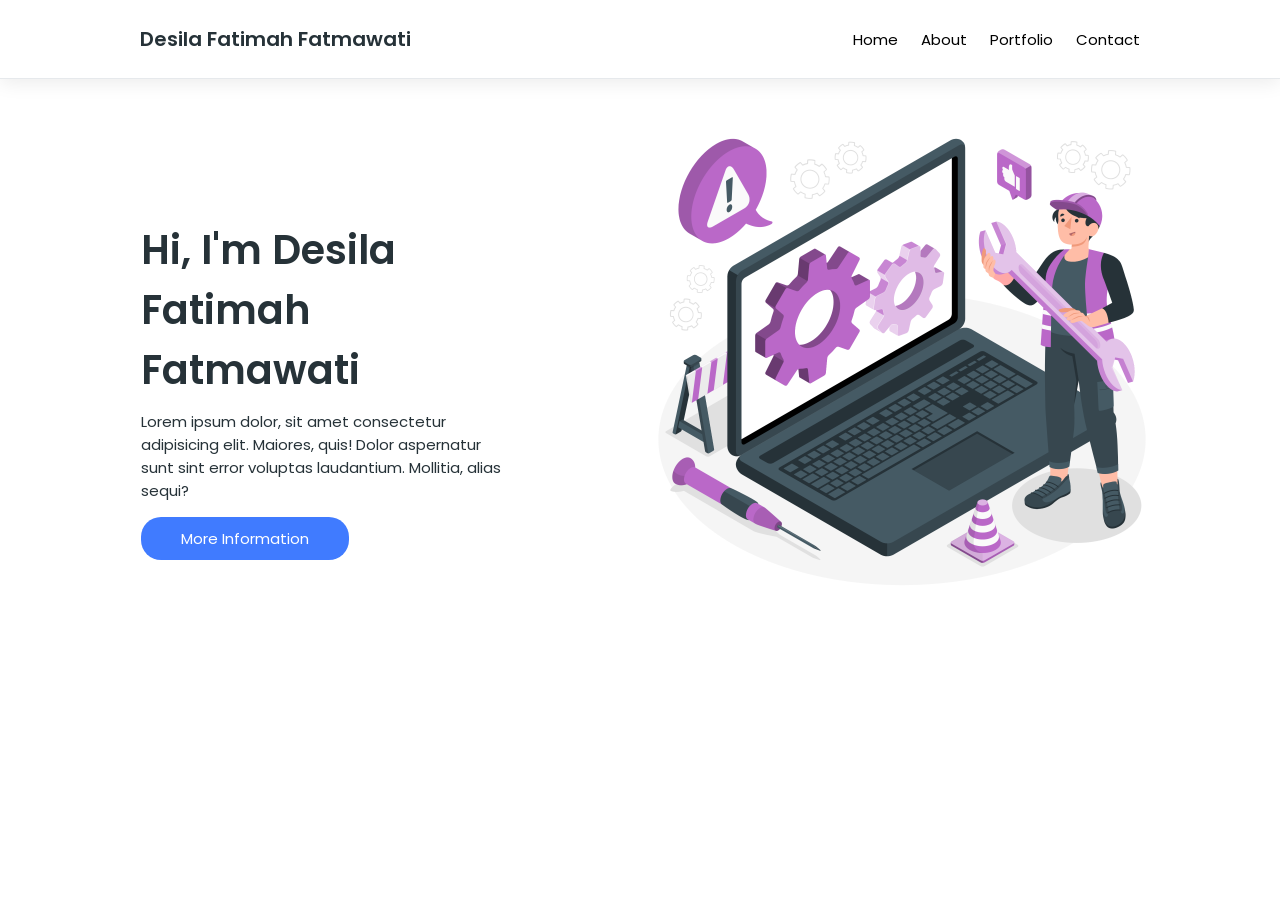
==== index.html @ ee5e15d6 "Rename coba.html to index.html" ====
<!DOCTYPE html>
<html lang="en">
  <head>
    <meta charset="UTF-8" />
    <meta name="viewport" content="width=device-width, initial-scale=1.0" />
    <title>Website Saya</title>
    <link rel="stylesheet" href="css.css" />
    <link
      href="https://fonts.googleapis.com/css2?family=Poppins:wght@400;600&display=swap"
      rel="stylesheet"
    />
  </head>
  <body>
    <nav>
      <p class="nav-brand">Desila Fatimah Fatmawati</p>
      <section class="nav-section">
        <ul>
          <li><a href="coba.html">Home</a></li>
          <li><a href="aboutme.html">About</a></li>
          <li><a href="portofolio.html">Portfolio</a></li>
          <li><a href="contact.html">Contact</a></li>
        </ul>
      </section>
    </nav>
    <header>
      <section class="bagian-satu">
        <h1 class="text-hello">Hi, I'm Desila Fatimah Fatmawati</h1>
        <p>
          Lorem ipsum dolor, sit amet consectetur adipisicing elit. Maiores,
          quis! Dolor aspernatur sunt sint error voluptas laudantium. Mollitia,
          alias sequi?
        </p>
        <button class="btn-info">More Information</button>
      </section>
      <section class="bagian-dua">
        <img src="gambarweb.png.png" alt="Hero" height="500" width="500"/>
      </section>
    </header>
  </body>
</html>
---- css.css ----
/* @font-face {
  font-family: 'Poppins';
  src: url(../fonts/Poppins-Regular.ttf);
} */

* {
  margin: 0;
  padding: 0;
  font-family: 'Poppins';
}

html {
  margin: auto;
  max-width: 1440px;
  font-size: 10px;
}

/* Navbar */

nav {
  display: flex;
  justify-content: space-between;
  padding: 2.4rem 14rem;
  color: #263238;
  border-bottom: 1px solid #e6e9ec;
  box-shadow: 0 4px 18px rgba(0, 0, 0, 0.08);
}

nav .nav-brand {
  font-size: 2rem;
  font-weight: 600;
  cursor: pointer;
  transition: all 0.3s;
}

nav .nav-section {
  display: flex;
  align-items: center;
}

nav .nav-section ul {
  list-style: none;
}

nav .nav-section ul li {
  display: inline-block;
  margin-left: 2rem;
}

nav .nav-section ul li a {
  font-size: 1.5rem;
  text-decoration: none;
  color: #000;
  transition: all 0.3s;
}

nav .nav-brand:hover,
nav .nav-section ul li a:hover {
  color: #407bff;
}

/* End Navbar */

/* Header */

header {
  display: flex;
  color: #263238;
}

header .bagian-satu {
  flex-basis: 50%;
  padding: 11%;
}

header .bagian-satu .text-hello {
  margin-bottom: 1rem;
  font-size: 4rem;
  font-weight: 600;
}

header .bagian-satu p {
  font-size: 1.5rem;
}

header .bagian-satu .btn-info {
  margin-top: 1.5rem;
  padding: 1rem 4rem;
  font-size: 1.5rem;
  background-color: #407bff;
  color: #fff;
  border: none;
  border-radius: 2rem;
  transition: all 0.3s;
}

header .bagian-satu .btn-info:hover {
  box-shadow: inset 0 0 8px rgba(0, 0, 0, 0.2);
  transform: scale(0.95);
  cursor: pointer;
}

header .bagian-dua {
  flex-basis: 50%;
  margin-top: 2%;
  margin-right: 10%;
}

/* End Header */

/* Responsive Breakpoints */
@media (max-width: 1024px) {
  nav {
    padding: 2.4rem 8rem;
  }

  header .bagian-satu {
    padding: 8%;
  }
}

@media (max-width: 768px) {
  nav {
    padding: 2rem 4rem;
  }

  nav .nav-section ul li a,
  header .bagian-satu p,
  header .bagian-satu .btn-info {
    font-size: 1.2rem;
  }

  header .bagian-satu {
    padding: 10% 6%;
  }

  header .bagian-satu .text-hello {
    font-size: 3rem;
  }
}

@media (max-width: 480px) {
  nav .nav-brand {
    margin: auto;
  }

  nav .nav-section {
    display: none;
  }

  header {
    flex-direction: column;
  }

  header .bagian-satu {
    order: 2;
    text-align: center;
  }

  header .bagian-dua {
    order: 1;
    margin: auto;
    width: 100%;
  }
}

@media (max-width: 320px) {
  header .bagian-satu .text-hello {
    font-size: 2.8rem;
  }
}
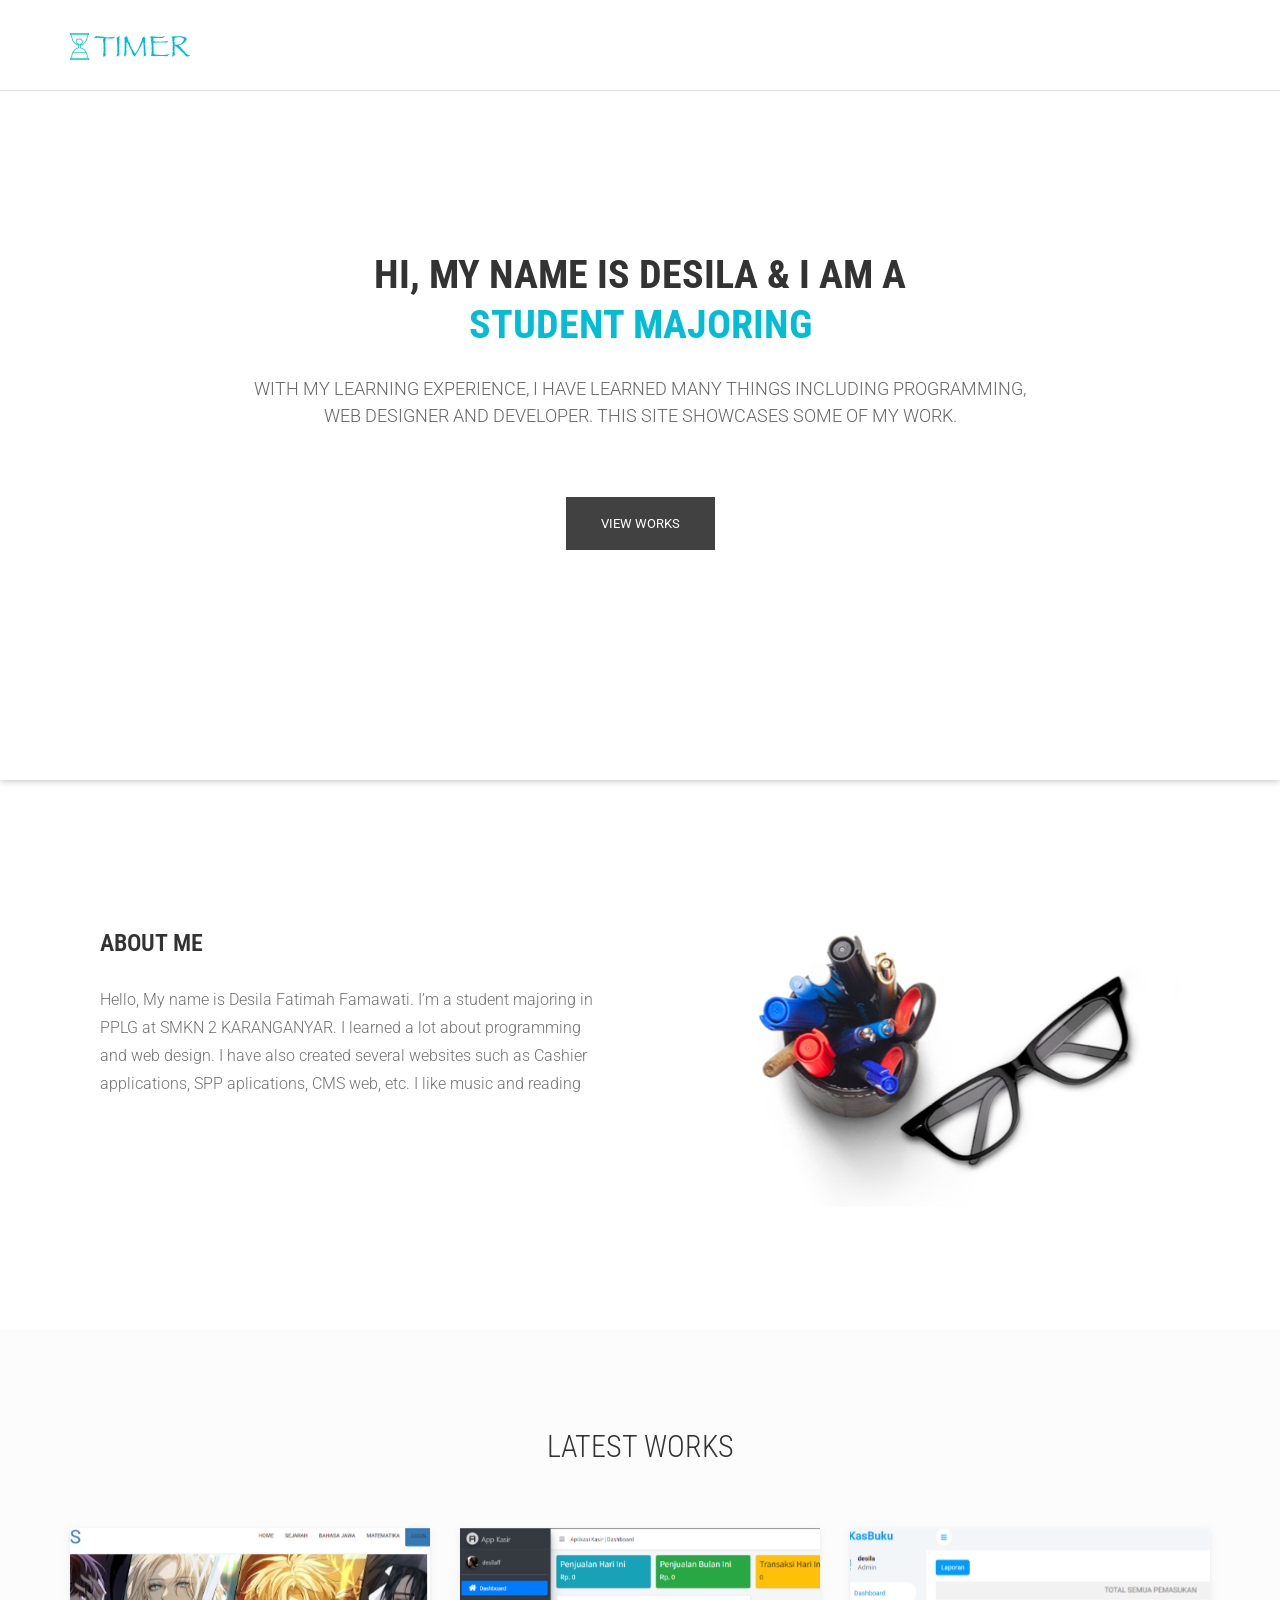
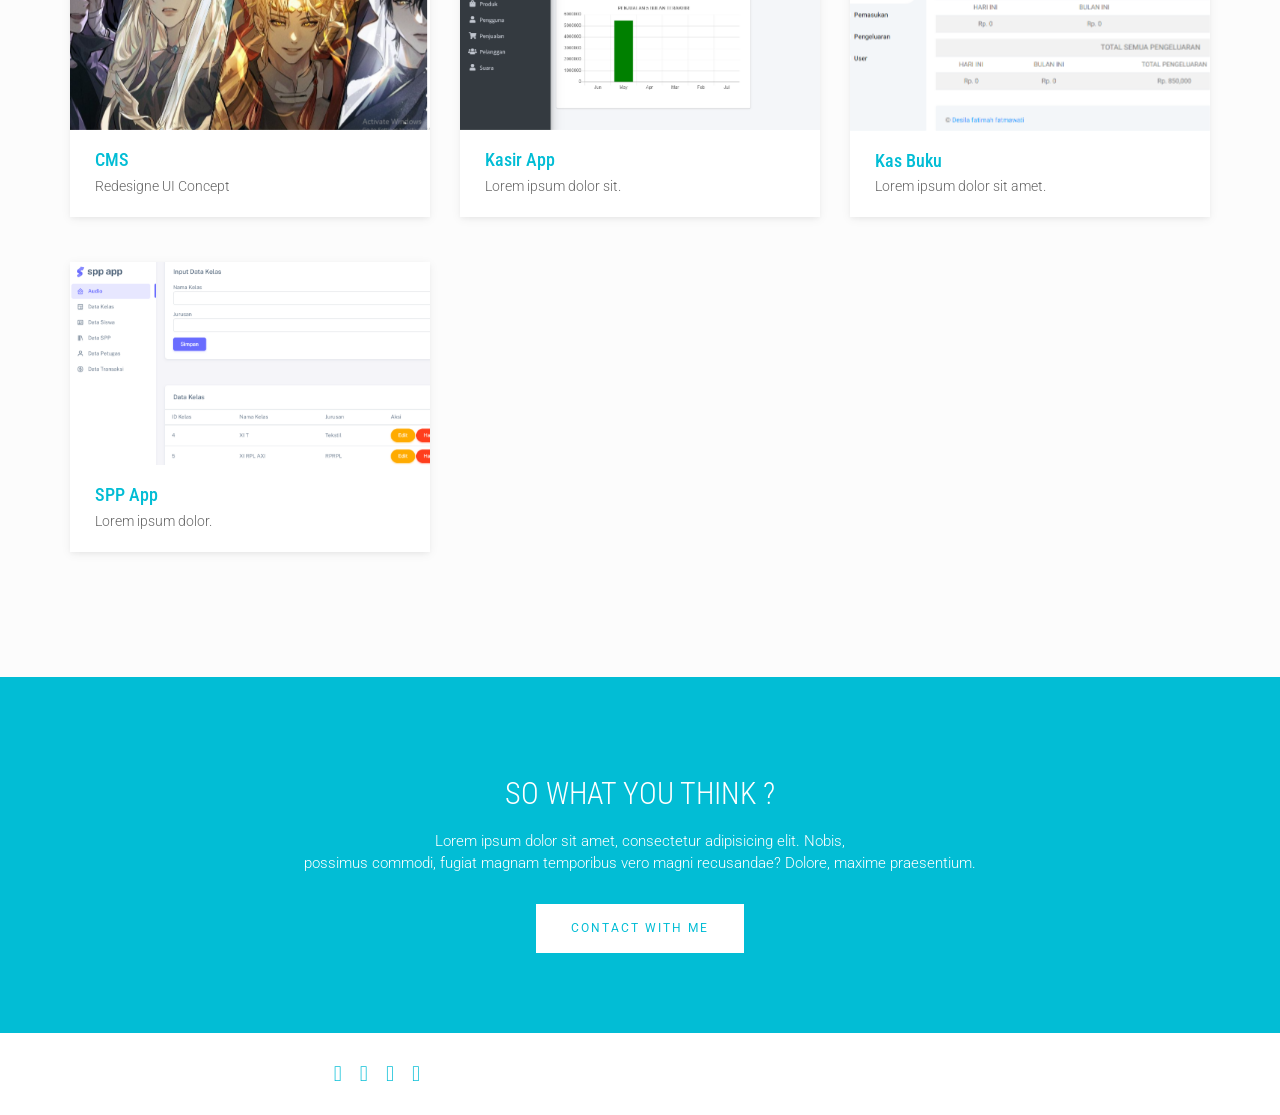
==== commit f1c66b34: "Add files via upload" ====
--- a/index.html
+++ b/index.html
@@ -1,40 +1,303 @@
-<!DOCTYPE html>
-<html lang="en">
-  <head>
-    <meta charset="UTF-8" />
-    <meta name="viewport" content="width=device-width, initial-scale=1.0" />
-    <title>Website Saya</title>
-    <link rel="stylesheet" href="css.css" />
-    <link
-      href="https://fonts.googleapis.com/css2?family=Poppins:wght@400;600&display=swap"
-      rel="stylesheet"
-    />
-  </head>
-  <body>
-    <nav>
-      <p class="nav-brand">Desila Fatimah Fatmawati</p>
-      <section class="nav-section">
-        <ul>
-          <li><a href="coba.html">Home</a></li>
-          <li><a href="aboutme.html">About</a></li>
-          <li><a href="portofolio.html">Portfolio</a></li>
-          <li><a href="contact.html">Contact</a></li>
-        </ul>
-      </section>
-    </nav>
-    <header>
-      <section class="bagian-satu">
-        <h1 class="text-hello">Hi, I'm Desila Fatimah Fatmawati</h1>
-        <p>
-          Lorem ipsum dolor, sit amet consectetur adipisicing elit. Maiores,
-          quis! Dolor aspernatur sunt sint error voluptas laudantium. Mollitia,
-          alias sequi?
-        </p>
-        <button class="btn-info">More Information</button>
-      </section>
-      <section class="bagian-dua">
-        <img src="gambarweb.png.png" alt="Hero" height="500" width="500"/>
-      </section>
-    </header>
-  </body>
-</html>
+<!DOCTYPE html>
+<html class="no-js">
+    <head>
+        <!-- Basic Page Needs
+        ================================================== -->
+        <meta charset="utf-8">
+        <meta http-equiv="Content-Type" content="text/html; charset=utf-8">
+        <link rel="icon" href="favicon.ico">
+        <title>Portofolio</title>
+        <meta name="description" content="">
+        <meta name="keywords" content="">
+        <meta name="author" content="">
+        <!-- Mobile Specific Metas
+        ================================================== -->
+        <meta name="format-detection" content="telephone=no">
+        <meta name="viewport" content="width=device-width, initial-scale=1">
+
+        
+        <!-- Template CSS Files
+        ================================================== -->
+        <!-- Twitter Bootstrs CSS -->
+        <link rel="stylesheet" href="bootstrap.min.css">
+        <!-- Ionicons Fonts Css -->
+        <link rel="stylesheet" href="ionicons.min.css">
+        <!-- animate css -->
+        <link rel="stylesheet" href="animate.css">
+        <!-- Hero area slider css-->
+        <link rel="stylesheet" href="slider.css">
+        <!-- owl craousel css -->
+        <link rel="stylesheet" href="owl.carousel.css">
+        <link rel="stylesheet" href="owl.theme.css">
+        <!-- Fancybox -->
+        <link rel="stylesheet" href="jquery.fancybox.css">
+        <!-- template main css file -->
+        <link rel="stylesheet" href="style.css">
+    </head>
+    <body>
+
+
+        <!--
+        ==================================================
+        Header Section Start
+        ================================================== -->
+        <header id="top-bar" class="navbar-fixed-top animated-header">
+            <div class="container">
+                <div class="navbar-header">
+                    <!-- responsive nav button -->
+                    <button type="button" class="navbar-toggle" data-toggle="collapse" data-target=".navbar-collapse">
+                    <span class="sr-only">Toggle navigation</span>
+                    <span class="icon-bar"></span>
+                    <span class="icon-bar"></span>
+                    <span class="icon-bar"></span>
+                    </button>
+                    <!-- /responsive nav button -->
+                    
+                    <!-- logo -->
+                    <div class="navbar-brand">
+                        <a href="index.html" >
+                            <img src="logo.png" alt="">
+                        </a>
+                    </div>
+                    <!-- /logo -->
+                </div>
+                <!-- /main nav -->
+            </div>
+        </header>
+        
+
+<!--
+==================================================
+Slider Section Start
+================================================== -->
+<section id="hero-area" >
+    <div class="container">
+        <div class="row">
+            <div class="col-md-12 text-center">
+                <div class="block wow fadeInUp" data-wow-delay=".3s">
+                    <!-- Slider -->
+                    <section class="cd-intro">
+                        <h1 class="wow fadeInUp animated cd-headline slide" data-wow-delay=".4s" >
+                        <span>HI, MY NAME IS DESILA & I AM A</span><br>
+                        <span class="cd-words-wrapper">
+                            <b class="is-visible">STUDENT majoring</b>
+                            <b>in PPLG</b>
+                            <b>SMKN 2 KARANGANYAR</b>
+                        </span>
+                        </h1>
+                        </section> <!-- cd-intro -->
+                        <!-- /.slider -->
+                        <h2 class="wow fadeInUp animated" data-wow-delay=".6s" >
+                            With my learning experience, I have learned many things including programming,<br> web designer and developer. This site showcases some of my work.
+                        </h2>
+                        <a class="btn-lines dark light wow fadeInUp animated smooth-scroll btn btn-default btn-green" data-wow-delay=".9s" href="#works" data-section="#works">View Works</a>
+                    </div>
+                </div>
+            </div>
+        </div>
+    </section><!--/#main-slider-->
+    
+    <!--
+    ==================================================
+    About Section Start
+    ================================================== -->
+    <section id="about">
+        <div class="container">
+            <div class="row">
+                <div class="col-md-6 col-sm-6">
+                    <div class="block wow fadeInLeft" data-wow-delay=".3s" data-wow-duration="500ms">
+                        <h2>
+                        ABOUT ME
+                        </h2>
+                        <p>
+                            Hello, My name is Desila Fatimah Famawati. I’m a student majoring in PPLG at SMKN 2 KARANGANYAR. I learned a lot about programming and web design. I have also created several websites such as Cashier applications, SPP aplications, CMS web, etc. I like music and reading
+                        </p>
+                    </div>
+                    
+                </div>
+                <div class="col-md-6 col-sm-6">
+                    <div class="block wow fadeInRight" data-wow-delay=".3s" data-wow-duration="500ms">
+                        <img src="about.jpg" alt="">
+                    </div>
+                </div>
+            </div>
+        </div>
+    </section> <!-- /#about -->
+    
+
+<!--
+==================================================
+Portfolio Section Start
+================================================== -->
+<section id="works" class="works">
+    <div class="container">
+        <div class="section-heading">
+            <h1 class="title wow fadeInDown" data-wow-delay=".3s">Latest Works</h1>
+        </div>
+        <div class="row">
+            <div class="col-sm-4 col-xs-12">
+                <figure class="wow fadeInLeft animated portfolio-item" data-wow-duration="500ms" data-wow-delay="0ms">
+                    <div class="img-wrapper">
+                        <img src="cms.png" class="img-responsive" alt="this is a title" >
+                        <div class="overlay">
+                            <div class="buttons">
+                                <a rel="gallery" class="fancybox" href="cms.png">Demo</a>
+                            </div>
+                        </div>
+                    </div>
+                    <figcaption>
+                    <h4>
+                    <a href="#">
+                        CMS
+                    </a>
+                    </h4>
+                    <p>
+                        Redesigne UI Concept
+                    </p>
+                    </figcaption>
+                </figure>
+            </div>
+            <div class="col-sm-4 col-xs-12">
+                <figure class="wow fadeInLeft animated" data-wow-duration="500ms" data-wow-delay="300ms">
+                    <div class="img-wrapper">
+                        <img src="kasir.png" class="img-responsive" alt="this is a title" >
+                        <div class="overlay">
+                            <div class="buttons">
+                                <a rel="gallery" class="fancybox" href="kasir.png">Demo</a>
+                            </div>
+                        </div>
+                    </div>
+                    <figcaption>
+                    <h4>
+                    <a href="#">
+                        Kasir App
+                    </a>
+                    </h4>
+                    <p>
+                        Lorem ipsum dolor sit.
+                    </p>
+                    </figcaption>
+                </figure>
+            </div>
+            <div class="col-sm-4 col-xs-12">
+                <figure class="wow fadeInLeft animated" data-wow-duration="500ms" data-wow-delay="300ms">
+                    <div class="img-wrapper">
+                        <img src="kasbuku.png" class="img-responsive" alt="" >
+                        <div class="overlay">
+                            <div class="buttons">
+                                <a rel="gallery" class="fancybox" href="kasbuku.png">Demo</a>
+                            </div>
+                        </div>
+                    </div>
+                    <figcaption>
+                    <h4>
+                    <a href="#">
+                        Kas Buku
+                    </a>
+                    </h4>
+                    <p>
+                        Lorem ipsum dolor sit amet.
+                    </p>
+                    </figcaption>
+                </figure>
+            </div>
+            <div class="col-sm-4 col-xs-12">
+                <figure class="wow fadeInLeft animated" data-wow-duration="500ms" data-wow-delay="600ms">
+                    <div class="img-wrapper">
+                        <img src="spp.png" class="img-responsive" alt="" >
+                        <div class="overlay">
+                            <div class="buttons">
+                                <a rel="gallery" class="fancybox" href="spp.png">Demo</a>
+                            </div>
+                        </div>
+                    </div>
+                    <figcaption>
+                    <h4>
+                    <a href="#">
+                        SPP App
+                    </a>
+                    </h4>
+                    <p>
+                        Lorem ipsum dolor.
+                    </p>
+                    </figcaption>
+                </figure>
+            </div>
+        </div>
+    </div>
+</section> <!-- #works -->
+
+            <!--
+            ==================================================
+            Call To Action Section Start
+            ================================================== -->
+            <section id="call-to-action">
+                <div class="container">
+                    <div class="row">
+                        <div class="col-md-12">
+                            <div class="block">
+                                <h2 class="title wow fadeInDown" data-wow-delay=".3s" data-wow-duration="500ms">SO WHAT YOU THINK ?</h1>
+                                <p class="wow fadeInDown" data-wow-delay=".5s" data-wow-duration="500ms">Lorem ipsum dolor sit amet, consectetur adipisicing elit. Nobis,<br>possimus commodi, fugiat magnam temporibus vero magni recusandae? Dolore, maxime praesentium.</p>
+                                <a href="contact.html" class="btn btn-default btn-contact wow fadeInDown" data-wow-delay=".7s" data-wow-duration="500ms">Contact With Me</a>
+                            </div>
+                        </div>
+                        
+                    </div>
+                </div>
+            </section>
+
+            <!--
+            ==================================================
+            Footer Section Start
+            ================================================== -->
+            <footer id="footer">
+                <div class="container">
+                    <div class="col-md-4">
+                        <!-- Social Media -->
+                        <ul class="social">
+                            <li>
+                                <a href="http://wwww.fb.com/themefisher" class="Facebook">
+                                    <i class="ion-social-facebook"></i>
+                                </a>
+                            </li>
+                            <li>
+                                <a href="http://wwww.twitter.com/themefisher" class="Twitter">
+                                    <i class="ion-social-twitter"></i>
+                                </a>
+                            </li>
+                            <li>
+                                <a href="#" class="Linkedin">
+                                    <i class="ion-social-linkedin"></i>
+                                </a>
+                            </li>
+                            <li>
+                                <a href="http://wwww.fb.com/themefisher" class="Google Plus">
+                                    <i class="ion-social-googleplus"></i>
+                                </a>
+                            </li>
+                        </ul>
+                    </div>
+                </div>
+            </footer> <!-- /#footer -->
+
+	<!-- Template Javascript Files
+	================================================== -->
+	<!-- jquery -->
+	<script src="jquery.min.js"></script>
+	<!-- Form Validation -->
+    <script src="jquery.form.js"></script> 
+    <script src="jquery.validate.min.js"></script>
+	<!-- owl carouserl js -->
+	<script src="owl.carousel.min.js"></script>
+	<!-- bootstrap js -->
+	<script src="bootstrap.min.js"></script>
+	<!-- wow js -->
+	<script src="wow.min.js"></script>
+	<!-- slider js -->
+	<script src="slider.js"></script>
+	<!-- Fancybox -->
+	<script src="jquery.fancybox.js"></script>
+	<!-- template main js -->
+	<script src="main.js"></script>
+ 	</body>
+</html>
--- a/slider.css
+++ b/slider.css
@@ -0,0 +1,169 @@
+/* -------------------------------- 
+
+Primary style
+
+-------------------------------- */
+
+
+.cd-words-wrapper {
+  display: inline-block;
+  position: relative;
+  text-align: left;
+}
+.cd-words-wrapper b {
+  display: inline-block;
+  position: absolute;
+  white-space: nowrap;
+  left: 0;
+  top: 0;
+}
+.cd-words-wrapper b.is-visible {
+  position: relative;
+}
+.no-js .cd-words-wrapper b {
+  opacity: 0;
+}
+.no-js .cd-words-wrapper b.is-visible {
+  opacity: 1;
+}
+
+
+xslide 
+
+-------------------------------- */
+.cd-headline.slide span {
+  display: inline-block;
+  padding: .2em 0;
+}
+.cd-headline.slide .cd-words-wrapper {
+  overflow: hidden;
+  vertical-align: top;
+  width: auto!important;
+}
+.cd-headline.slide b {
+  opacity: 0;
+  top: .2em;
+}
+.cd-headline.slide b.is-visible {
+  top: 0;
+  opacity: 1;
+  -webkit-animation: slide-in 0.6s;
+  -moz-animation: slide-in 0.6s;
+  animation: slide-in 0.6s;
+}
+.cd-headline.slide b.is-hidden {
+  -webkit-animation: slide-out 0.6s;
+  -moz-animation: slide-out 0.6s;
+  animation: slide-out 0.6s;
+}
+
+@-webkit-keyframes slide-in {
+  0% {
+    opacity: 0;
+    -webkit-transform: translateY(-100%);
+  }
+  60% {
+    opacity: 1;
+    -webkit-transform: translateY(20%);
+  }
+  100% {
+    opacity: 1;
+    -webkit-transform: translateY(0);
+  }
+}
+@-moz-keyframes slide-in {
+  0% {
+    opacity: 0;
+    -moz-transform: translateY(-100%);
+  }
+  60% {
+    opacity: 1;
+    -moz-transform: translateY(20%);
+  }
+  100% {
+    opacity: 1;
+    -moz-transform: translateY(0);
+  }
+}
+@keyframes slide-in {
+  0% {
+    opacity: 0;
+    -webkit-transform: translateY(-100%);
+    -moz-transform: translateY(-100%);
+    -ms-transform: translateY(-100%);
+    -o-transform: translateY(-100%);
+    transform: translateY(-100%);
+  }
+  60% {
+    opacity: 1;
+    -webkit-transform: translateY(20%);
+    -moz-transform: translateY(20%);
+    -ms-transform: translateY(20%);
+    -o-transform: translateY(20%);
+    transform: translateY(20%);
+  }
+  100% {
+    opacity: 1;
+    -webkit-transform: translateY(0);
+    -moz-transform: translateY(0);
+    -ms-transform: translateY(0);
+    -o-transform: translateY(0);
+    transform: translateY(0);
+  }
+}
+@-webkit-keyframes slide-out {
+  0% {
+    opacity: 1;
+    -webkit-transform: translateY(0);
+  }
+  60% {
+    opacity: 0;
+    -webkit-transform: translateY(120%);
+  }
+  100% {
+    opacity: 0;
+    -webkit-transform: translateY(100%);
+  }
+}
+@-moz-keyframes slide-out {
+  0% {
+    opacity: 1;
+    -moz-transform: translateY(0);
+  }
+  60% {
+    opacity: 0;
+    -moz-transform: translateY(120%);
+  }
+  100% {
+    opacity: 0;
+    -moz-transform: translateY(100%);
+  }
+}
+@keyframes slide-out {
+  0% {
+    opacity: 1;
+    -webkit-transform: translateY(0);
+    -moz-transform: translateY(0);
+    -ms-transform: translateY(0);
+    -o-transform: translateY(0);
+    transform: translateY(0);
+  }
+  60% {
+    opacity: 0;
+    -webkit-transform: translateY(120%);
+    -moz-transform: translateY(120%);
+    -ms-transform: translateY(120%);
+    -o-transform: translateY(120%);
+    transform: translateY(120%);
+  }
+  100% {
+    opacity: 0;
+    -webkit-transform: translateY(100%);
+    -moz-transform: translateY(100%);
+    -ms-transform: translateY(100%);
+    -o-transform: translateY(100%);
+    transform: translateY(100%);
+  }
+}
+/* -------------------------------- 
+
--- a/style.css
+++ b/style.css
@@ -0,0 +1,1469 @@
+@import url(http://fonts.googleapis.com/css?family=Roboto:400,300,100,500,700);
+@import url(http://fonts.googleapis.com/css?family=Roboto+Condensed:400,300,700);
+@import url(http://fonts.googleapis.com/css?family=Glegoo);
+
+body {
+  font-family: "Roboto", sans-serif;
+}
+
+h1,
+h2,
+h3,
+h4,
+h5,
+h6 {
+  font-family: "Roboto Condensed", sans-serif;
+}
+
+h2 {
+  font-size: 26px;
+}
+
+p {
+  font-family: "Roboto", sans-serif;
+  line-height: 22px;
+  font-size: 16px;
+  font-weight: 300;
+}
+
+body {
+  background: #ffffff;
+}
+
+ul {
+  padding-left: 0;
+}
+
+ul li {
+  list-style: none;
+}
+
+a:hover {
+  text-decoration: none;
+}
+
+.section-heading {
+  text-align: center;
+  margin-bottom: 65px;
+}
+
+.section-heading p {
+  font-size: 14px;
+  font-weight: 300;
+  color: #727272;
+  line-height: 20px;
+}
+
+.title {
+  font-size: 30px;
+  line-height: 1.1;
+  font-weight: 300;
+  color: #333;
+  text-transform: uppercase;
+  margin-bottom: 20px;
+}
+
+.subtitle {
+  font-size: 24px;
+  font-weight: 600;
+  margin-bottom: 18px;
+  text-transform: uppercase;
+}
+
+.subtitle-des {
+  color: #727272;
+  font-size: 14px;
+  margin-bottom: 35px;
+  font-weight: 300;
+}
+
+.pages {
+  padding: 80px 0 40px;
+}
+
+.moduler {
+  padding: 140px 0;
+}
+
+.social-share li {
+  display: inline-block;
+  margin: 3px 1px;
+}
+
+.social-share a {
+  font-size: 20px;
+  color: #fff;
+  background: #02bdd5;
+  padding: 4px 10px;
+  display: inline-block;
+}
+
+.fancybox-close {
+  background: url("../images/icons/close.png") no-repeat scroll 0 0 transparent;
+  height: 50px;
+  right: 0;
+  top: 0;
+  width: 50px;
+}
+
+.fancybox-next span {
+  background: url("../images/icons/right.png") no-repeat scroll center center #009ee3;
+  height: 50px;
+  width: 50px;
+  right: 0;
+}
+
+.fancybox-prev span {
+  background: url("../images/icons/left.png") no-repeat scroll center center #009ee3;
+  height: 50px;
+  width: 50px;
+  left: 0;
+}
+
+.fancybox-title {
+  padding: 15px 8px;
+}
+
+.fancybox-title h3 {
+  font-size: 15px;
+  margin: 0;
+}
+
+.global-page-header {
+  background-attachment: fixed;
+  background-size: cover;
+  padding: 120px 0 25px 0;
+  position: relative;
+  background: #02bdd5;
+  color: #fff;
+}
+
+.global-page-header h2 {
+  font-size: 42px;
+  font-weight: bold;
+  color: #fff;
+  text-transform: uppercase;
+}
+
+.global-page-header .breadcrumb {
+  background: none;
+  font-size: 16px;
+  padding: 8px 0;
+}
+
+.global-page-header .breadcrumb .active,
+.global-page-header .breadcrumb li a {
+  color: #fff;
+}
+
+.global-page-header .block {
+  position: relative;
+  z-index: 99;
+  text-align: center;
+}
+
+.works-fit {
+  padding: 40px 0;
+}
+
+.works-fit figure .buttons {
+  left: 14%;
+}
+
+.company-description {
+  margin-top: 80px;
+}
+
+.company-description .block h3 {
+  margin-top: 0;
+}
+
+.company-description .block p {
+  color: #727272;
+}
+
+/*=== MEDIA QUERY ===*/
+.navbar-default .navbar-nav li a:hover {
+  color: #02bdd5;
+}
+
+.navbar.navbar-default {
+  border: 0;
+  border-radius: 0;
+  margin-bottom: 0;
+}
+
+.navbar.navbar-default .navbar-toggle {
+  margin-top: 32px;
+}
+
+.navbar-header .navbar-brand {
+  padding: 5px 0;
+}
+
+.navbar-header .navbar-brand a {
+  height: auto;
+  display: inline-block;
+  margin-top: 8px;
+}
+
+.navbar-inverse .navbar-toggle {
+  background: #444;
+}
+
+.navbar-inverse .navbar-toggle:focus {
+  background: #444;
+}
+
+#top-bar {
+  background: #fff;
+  color: #fff;
+  transition: all 0.2s ease-out 0s;
+  padding: 15px 0;
+  box-shadow: 0 0 3px 0 rgba(0, 0, 0, 0.1);
+  border-bottom: 1px solid #dedede;
+}
+
+#top-bar .navbar-nav li a:hover {
+  background: transparent;
+}
+
+#top-bar.animated-header {
+  padding: 20px 0;
+  background: #fff;
+  box-shadow: none;
+}
+
+#top-bar .main-menu li {
+  position: relative;
+}
+
+#top-bar .main-menu li a {
+  color: #444;
+  font-size: 14px;
+  font-weight: 500;
+  border-bottom: 2px solid transparent;
+  transition: .3s all;
+  text-transform: uppercase;
+}
+
+#top-bar .main-menu li a:hover {
+  color: #02bdd5;
+}
+
+.navbar-custom .nav li a {
+  position: relative;
+  color: #222222;
+}
+
+.navbar-right .dropdown-menu {
+  right: auto;
+  left: 0;
+}
+
+.navbar-custom .dropdown-menu {
+  position: absolute;
+  display: block;
+  visibility: hidden;
+  opacity: 0;
+}
+
+.navbar-toggle {
+  background: #222222;
+}
+
+.navbar-toggle .icon-bar {
+  background: #fff;
+}
+
+.dropdown-menu ul {
+  list-style: none;
+  padding: 15px;
+  margin-left: auto;
+  margin-right: auto;
+  margin-bottom: 0;
+  margin-top: -5px;
+  background: #fff;
+  background-color: rgba(0, 0, 0, 0.95);
+  box-shadow: 0 2px 0.09px rgba(0, 0, 0, 0.15);
+}
+
+.nav .open a {
+  background-color: transparent;
+}
+
+.nav .open a:focus {
+  background-color: transparent;
+}
+
+#top-bar .dropdown-menu ul li a {
+  display: block;
+  font-size: 13px;
+  font-weight: 400;
+  line-height: normal;
+  text-decoration: none;
+  padding: 8px 0;
+  color: #fff;
+  border-bottom: 1px solid rgba(0, 0, 0, 0.1);
+}
+
+#hero-area {
+  background: url("../images/slider.jpg") no-repeat 50%;
+  background-size: cover;
+  background-attachment: fixed;
+  padding: 230px 0;
+  color: #fff;
+  box-shadow: 0 0 8px rgba(0, 0, 0, 0.3);
+  position: relative;
+}
+
+#hero-area:before {
+  content: '';
+  z-index: 9;
+  background: rgba(255, 255, 255, 0.78);
+  position: absolute;
+  top: 0;
+  left: 0;
+  right: 0;
+  bottom: 0;
+}
+
+#hero-area .block {
+  position: relative;
+  z-index: 999;
+}
+
+#hero-area h1 {
+  font-size: 40px;
+  line-height: 50px;
+  color: #333;
+  font-weight: 700;
+  margin-bottom: 15px;
+  text-transform: uppercase;
+}
+
+#hero-area h2 {
+  font-size: 18px;
+  font-weight: 300;
+  margin-bottom: 38px;
+  line-height: 27px;
+  text-transform: uppercase;
+  color: #666;
+  font-family: 'Roboto', sans-serif;
+  margin-top: 25px;
+}
+
+#hero-area .btn {
+  background: #414141;
+  border: none;
+  color: #fff;
+  padding: 20px 35px;
+  margin-top: 30px;
+  font-size: 16px;
+  font-size: 13px;
+  line-height: 1em;
+  text-transform: uppercase;
+  letter-spacing: normal;
+  border-radius: 0;
+}
+
+#call-to-action {
+  background: #02bdd5;
+  background-size: cover;
+  background-attachment: fixed;
+  padding: 80px 0;
+  text-align: center;
+  position: relative;
+  color: #fff;
+}
+
+#call-to-action .block {
+  position: relative;
+  z-index: 99;
+  color: #fff;
+}
+
+#call-to-action .block h2 {
+  margin-bottom: 15px;
+  color: #fff;
+}
+
+#call-to-action .block p {
+  font-size: 15px;
+  font-weight: 300;
+  font-family: 'Roboto', sans-serif;
+  margin-top: 20px;
+}
+
+#call-to-action .block .btn-contact {
+  background: #fff;
+  border: none;
+  color: #02bdd5;
+  padding: 16px 35px;
+  margin-top: 20px;
+  font-size: 12px;
+  letter-spacing: 2px;
+  text-transform: uppercase;
+  border-radius: 0;
+}
+
+#call-to-action .block .btn-contact i {
+  margin-right: 10px;
+}
+
+#about {
+  padding: 110px 0;
+}
+
+#about .block {
+  padding: 20px 30px 0 30px;
+}
+
+#about .block h2 {
+  font-size: 24px;
+  font-weight: 600;
+  margin-bottom: 30px;
+  text-transform: uppercase;
+}
+
+#about .block p {
+  color: #727272;
+  font-size: 16px;
+  line-height: 28px;
+  margin-bottom: 35px;
+}
+
+#about .block img {
+  max-width: 100%;
+}
+
+.about-feature {
+  margin-top: 50px;
+}
+
+.about-feature .block {
+  color: #fff;
+  width: 33.33%;
+  padding: 5%;
+  float: left;
+}
+
+.about-feature .block p {
+  font-weight: 300;
+}
+
+.about-feature .about-feature-1 {
+  background: #02bdd5;
+}
+
+.about-feature .about-feature-2 {
+  background: #00B0C7;
+}
+
+.about-feature .about-feature-3 {
+  background: #00A6BB;
+}
+
+.works {
+  padding: 80px 0;
+  background: #FCFCFC;
+}
+
+.works .block {
+  position: relative;
+  z-index: 99;
+}
+
+.works .block:hover .img-overly .overly {
+  opacity: 1;
+}
+
+.works .block h4 {
+  padding: 20px 15px;
+  margin-top: 0;
+  color: #666;
+}
+
+.works .block .img-overly {
+  position: relative;
+  background: rgba(0, 0, 0, 0.85);
+}
+
+.works .block .img-overly img {
+  border-radius: 0;
+}
+
+.works .block .img-overly .overly {
+  background: rgba(57, 181, 74, 0.9);
+  position: absolute;
+  top: 0;
+  right: 0;
+  left: 0;
+  bottom: 0;
+  opacity: 0;
+  transition: .3s all;
+}
+
+.works .block .img-overly .overly a {
+  position: absolute;
+  top: 45%;
+  left: 22%;
+}
+
+.works .block .img-overly .overly a i {
+  font-size: 30px;
+  color: #fff;
+}
+
+figure {
+  background: #fff;
+  margin-bottom: 45px;
+  box-shadow: 0 2px 5px 0 rgba(0, 0, 0, 0.04), 0 2px 10px 0 rgba(0, 0, 0, 0.06);
+}
+
+figure .img-wrapper {
+  position: relative;
+  overflow: hidden;
+}
+
+figure img {
+  -webkit-transform: scale3d(1, 1, 1);
+  transform: scale3d(1, 1, 1);
+  transition: -webkit-transform 400ms;
+  transition: transform 400ms;
+  transition: transform 400ms, -webkit-transform 400ms;
+}
+
+figure:hover img {
+  -webkit-transform: scale3d(1.2, 1.2, 1);
+  transform: scale3d(1.2, 1.2, 1);
+}
+
+figure:hover .overlay {
+  opacity: 1;
+}
+
+figure:hover .overlay .buttons a {
+  -webkit-transform: scale3d(1, 1, 1);
+  transform: scale3d(1, 1, 1);
+}
+
+figure .overlay {
+  position: absolute;
+  top: 0;
+  left: 0;
+  right: 0;
+  bottom: 0;
+  padding: 10px;
+  text-align: center;
+  background: rgba(0, 0, 0, 0.7);
+  opacity: 0;
+  transition: opacity 400ms;
+}
+
+figure .overlay a {
+  display: inline-block;
+  color: #fff;
+  padding: 10px 23px;
+  line-height: 1;
+  border: 1px solid #fff;
+  border-radius: 0px;
+  margin: 4px;
+  -webkit-transform: scale3d(0, 0, 0);
+  transform: scale3d(0, 0, 0);
+  transition: all 400ms;
+}
+
+figure .overlay a:hover {
+  text-decoration: none;
+}
+
+figure .overlay:hover a {
+  -webkit-transform: scale3d(1, 1, 1);
+  transform: scale3d(1, 1, 1);
+}
+
+figure .buttons {
+  position: absolute;
+  top: 45%;
+  left: 24%;
+}
+
+figure figcaption {
+  padding: 20px 25px;
+  margin-top: 0;
+  color: #666;
+}
+
+figure figcaption h4 {
+  margin: 0;
+}
+
+figure figcaption h4 a {
+  color: #02bdd5;
+}
+
+figure figcaption p {
+  font-size: 14px;
+  margin-bottom: 0;
+  margin-top: 5px;
+}
+
+#feature {
+  padding: 80px 0;
+}
+
+#feature .media {
+  margin: 0px 0 70px 0;
+}
+
+#feature .media .media-left {
+  padding-right: 25px;
+}
+
+#feature h3 {
+  color: #222222;
+  font-size: 18px;
+  text-transform: uppercase;
+  text-align: center;
+  margin-bottom: 20px;
+  margin: 0px 0px 15px;
+  font-weight: 400;
+}
+
+#feature p {
+  line-height: 25px;
+  font-size: 14px;
+  color: #777777;
+}
+
+#feature .icon {
+  text-decoration: none;
+  color: #fff;
+  background-color: #02bdd5;
+  height: 100px;
+  text-align: center;
+  width: 100px;
+  font-size: 50px;
+  line-height: 100px;
+  overflow: hidden;
+  -webkit-border-radius: 50%;
+  -moz-border-radius: 50%;
+  -ms-border-radius: 50%;
+  -o-border-radius: 50%;
+  text-shadow: #00a4ba 1px 1px, #00a4ba 2px 2px, #00a4ba 3px 3px, #00a4ba 4px 4px, #00a4ba 5px 5px, #00a4ba 6px 6px, #00a4ba 7px 7px, #00a4ba 8px 8px, #00a4ba 9px 9px, #00a4ba 10px 10px, #00a4ba 11px 11px, #00a4ba 12px 12px, #00a4ba 13px 13px, #00a4ba 14px 14px, #00a4ba 15px 15px, #00a4ba 16px 16px, #00a4ba 17px 17px, #00a4ba 18px 18px, #00a4ba 19px 19px, #00a4ba 20px 20px, #00a4ba 21px 21px, #00a4ba 22px 22px, #00a4ba 23px 23px, #00a4ba 24px 24px, #00a4ba 25px 25px, #00a4ba 26px 26px, #00a4ba 27px 27px, #00a4ba 28px 28px, #00a4ba 29px 29px, #00a4ba 30px 30px, #00a4ba 31px 31px, #00a4ba 32px 32px, #00a4ba 33px 33px, #00a4ba 34px 34px, #00a4ba 35px 35px, #00a4ba 36px 36px, #00a4ba 37px 37px, #00a4ba 38px 38px, #00a4ba 39px 39px, #00a4ba 40px 40px, #00a4ba 41px 41px, #00a4ba 42px 42px, #00a4ba 43px 43px, #00a4ba 44px 44px, #00a4ba 45px 45px, #00a4ba 46px 46px, #00a4ba 47px 47px, #00a4ba 48px 48px, #00a4ba 49px 49px, #00a4ba 50px 50px, #00a4ba 51px 51px, #00a4ba 52px 52px, #00a4ba 53px 53px, #00a4ba 54px 54px, #00a4ba 55px 55px, #00a4ba 56px 56px, #00a4ba 57px 57px, #00a4ba 58px 58px, #00a4ba 59px 59px, #00a4ba 60px 60px, #00a4ba 61px 61px, #00a4ba 62px 62px, #00a4ba 63px 63px, #00a4ba 64px 64px, #00a4ba 65px 65px, #00a4ba 66px 66px, #00a4ba 67px 67px, #00a4ba 68px 68px, #00a4ba 69px 69px, #00a4ba 70px 70px, #00a4ba 71px 71px, #00a4ba 72px 72px, #00a4ba 73px 73px, #00a4ba 74px 74px, #00a4ba 75px 75px, #00a4ba 76px 76px, #00a4ba 77px 77px, #00a4ba 78px 78px, #00a4ba 79px 79px, #00a4ba 80px 80px, #00a4ba 81px 81px, #00a4ba 82px 82px, #00a4ba 83px 83px, #00a4ba 84px 84px, #00a4ba 85px 85px, #00a4ba 86px 86px, #00a4ba 87px 87px, #00a4ba 88px 88px, #00a4ba 89px 89px, #00a4ba 90px 90px, #00a4ba 91px 91px, #00a4ba 92px 92px, #00a4ba 93px 93px, #00a4ba 94px 94px, #00a4ba 95px 95px, #00a4ba 96px 96px, #00a4ba 97px 97px, #00a4ba 98px 98px, #00a4ba 99px 99px, #00a4ba 100px 100px;
+}
+
+.wrapper_404 h1 {
+  font-size: 200px;
+  color: #02bdd5;
+  line-height: 1;
+}
+
+.wrapper_404 h2 {
+  font-size: 50px;
+  margin-top: 0;
+}
+
+.wrapper_404 .btn-home {
+  background: #414141;
+  border: none;
+  color: #fff;
+  padding: 20px 35px;
+  margin-top: 10px;
+  font-size: 16px;
+  font-size: 13px;
+  line-height: 1em;
+  text-transform: uppercase;
+  letter-spacing: normal;
+  border-radius: 0;
+}
+
+#blog-full-width {
+  padding: 40px 0 80px;
+}
+
+article {
+  padding: 30px 0;
+}
+
+.blog-content h2 {
+  font-family: 'Roboto', sans-serif;
+}
+
+.blog-content h2 a {
+  color: #444;
+  font-weight: 400;
+  font-size: 30px;
+}
+
+.blog-content .blog-meta {
+  color: #9a9a9a;
+  font-weight: 300;
+  margin-bottom: 25px;
+}
+
+.blog-content .blog-meta span:after {
+  content: '/';
+  padding: 0 3px 0 6px;
+}
+
+.blog-content .blog-meta a {
+  color: #acacac;
+}
+
+.blog-content .blog-meta p {
+  margin-top: 20px;
+}
+
+.blog-content .btn-details {
+  color: #02bdd5;
+  padding: 0;
+  background: #02bdd5;
+  color: #fff;
+  padding: 8px 18px;
+  border-radius: 0;
+  margin-top: 15px;
+  border: 1px solid #fff;
+  box-shadow: 0px 0px 0px 1px #02bdd5;
+}
+
+.blog-post-image {
+  margin-top: 30px;
+}
+
+.sidebar {
+  padding-top: 60px;
+}
+
+.sidebar .widget {
+  margin-bottom: 40px;
+  padding: 15px;
+  border: 1px solid #dedede;
+}
+
+.sidebar .widget h3 {
+  margin-top: 8px;
+}
+
+.sidebar .search input.form-control {
+  border-right: 0;
+  border-radius: 0;
+  box-shadow: inset 0 0px 0px rgba(0, 0, 0, 0.075);
+}
+
+.sidebar .search button {
+  border-left: 0;
+}
+
+.sidebar .search button:hover {
+  background: transparent;
+}
+
+.sidebar .author .author-img img {
+  width: 90px;
+  border-radius: 100%;
+  margin-top: -40px;
+  border: 3px solid #fff;
+}
+
+.sidebar .author .author-bio p {
+  font-size: 14px;
+  color: #888;
+}
+
+.sidebar .categories ul li {
+  border-bottom: 1px solid #f0f0f0;
+  padding: 10px 0;
+  list-style: none;
+}
+
+.sidebar .categories ul li span.badge {
+  float: right;
+  background: transparent;
+  color: #444;
+  border: 1px solid #dedede;
+  border-radius: 0;
+}
+
+.sidebar .categories ul li a {
+  color: #555;
+}
+
+.sidebar .categories ul li:last-child {
+  border-bottom: none;
+}
+
+.sidebar .recent-post ul li {
+  margin: 20px 0;
+}
+
+.sidebar .recent-post ul li a {
+  color: #555;
+  font-size: 15px;
+}
+
+.sidebar .recent-post ul li a:hover {
+  color: #02bdd5;
+}
+
+.sidebar .recent-post time {
+  font-weight: 300;
+  color: #999;
+  font-size: 12px;
+}
+
+#clients {
+  padding: 30px 0 60px;
+}
+
+#clients .owl-carousel .owl-item {
+  margin-right: 10px;
+}
+
+#clients .owl-carousel .owl-item img {
+  display: block;
+  width: 100%;
+  -webkit-transform-style: preserve-3d;
+}
+
+#contact-section {
+  padding: 90px 0;
+}
+
+#contact-section .contact-form {
+  margin-top: 42px;
+}
+
+#contact-section .contact-form .btn-send {
+  color: #fff;
+  outline: none;
+  background: #02bdd5;
+}
+
+#contact-section .contact-form .btn-send:hover {
+  border: 1px solid #02bdd5;
+}
+
+#contact-section input {
+  display: block;
+  height: 40px;
+  padding: 6px 12px;
+  font-size: 13px;
+  line-height: 1.428571429;
+  background-color: #fff;
+  background-image: none;
+  border: 1px solid #ccc;
+  border-radius: 4px;
+  box-shadow: inset 0 1px 1px rgba(0, 0, 0, 0.075);
+  transition: border-color ease-in-out 0.15s, box-shadow ease-in-out 0.15s;
+  border-radius: 1px;
+  border: 1px solid rgba(111, 121, 122, 0.3);
+  box-shadow: none;
+  -webkit-box-shadow: none;
+}
+
+#contact-section textarea {
+  display: block;
+  border-radius: 0;
+  width: 100%;
+  padding: 6px 12px;
+  font-size: 14px;
+  line-height: 1.42857143;
+  color: #555555;
+  background-color: #fff;
+  background-image: none;
+  border: 1px solid #cccccc;
+  box-shadow: none;
+  transition: border-color ease-in-out 0.15s, box-shadow ease-in-out 0.15s;
+}
+
+#contact-section .address,
+#contact-section .email,
+#contact-section .phone {
+  text-align: center;
+  background: #F7F7F7;
+  padding: 20px 0 40px 0;
+  margin-bottom: 20px;
+}
+
+#contact-section .address i,
+#contact-section .email i,
+#contact-section .phone i {
+  font-size: 45px;
+  color: #02bdd5;
+}
+
+#contact-section .address h5,
+#contact-section .email h5,
+#contact-section .phone h5 {
+  font-size: 16px;
+  line-height: 1.4;
+}
+
+#contact-section .address-details {
+  padding-top: 70px;
+}
+
+#map-canvas {
+  width: 100%;
+  height: 350px;
+  background-color: #CCC;
+}
+
+.error {
+  padding: 10px;
+  color: #D8000C;
+  border-radius: 2px;
+  font-size: 14px;
+  background-color: #FFBABA;
+}
+
+.success {
+  background-color: #6cb670;
+  border-radius: 2px;
+  color: #fff;
+  font-size: 14px;
+  padding: 10px;
+}
+
+#error,
+#success {
+  display: none;
+  margin-bottom: 10px;
+}
+
+.gallery {
+  padding: 100px;
+}
+
+.gallery figure .buttons {
+  left: 40%;
+}
+
+.portfolio-meta span {
+  margin: 5px 10px;
+  font-weight: 300;
+}
+
+.portfolio-meta span a {
+  color: #fff;
+}
+
+.portfolio-single {
+  padding: 80px 0 20px;
+}
+
+.portfolio-single .portfolio-content {
+  padding: 40px 0;
+}
+
+.single-post {
+  padding: 80px 0 20px;
+}
+
+.single-post .post-content {
+  padding: 40px 0;
+}
+
+.single-post .post-content ol li,
+.single-post .post-content ul li {
+  color: #666;
+}
+
+.single-post .media {
+  border: 1px solid #dedede;
+  padding: 30px 20px;
+}
+
+.single-post .media .media-body a {
+  color: #02bdd5;
+  font-size: 12px;
+}
+
+.single-post .media .media {
+  border: none;
+}
+
+.single-post .comments {
+  margin-top: 40px;
+}
+
+.single-post .post-comment {
+  margin-top: 40px;
+}
+
+.single-post .post-comment h3 {
+  margin-bottom: 15px;
+}
+
+.single-post .post-comment .form-control {
+  box-shadow: none;
+  border-radius: 0;
+}
+
+.single-post .post-comment .btn-send {
+  background: #02bdd5;
+  color: #fff;
+  border-radius: 0;
+}
+
+#product-showcase-banner {
+  padding-top: 160px;
+}
+
+#product-showcase-banner .block {
+  padding: 20px 0 20px 50px;
+}
+
+#product-showcase-banner .block h2 {
+  font-size: 40px;
+  color: #02bdd5;
+  margin-bottom: 20px;
+  margin-top: 0;
+}
+
+#product-showcase-banner .block p {
+  color: #666;
+  line-height: 25px;
+}
+
+#product-showcase-banner .block .buttons {
+  margin-top: 25px;
+}
+
+#product-showcase-banner .block .buttons .btn {
+  color: #fff;
+  border: none;
+  padding: 12px 40px;
+  transition: .2s all;
+  letter-spacing: 2px;
+  font-size: 15px;
+}
+
+#product-showcase-banner .block .buttons .btn-demo {
+  background: #5abd4f;
+  margin-right: 8px;
+  border-bottom: 3px solid #429E38;
+}
+
+#product-showcase-banner .block .buttons .btn-demo:hover {
+  background: #429E38;
+}
+
+#product-showcase-banner .block .buttons .btn-buy {
+  background: #00AEDA;
+  border-bottom: 3px solid #0190B5;
+}
+
+#product-showcase-banner .block .buttons .btn-buy:hover {
+  background: #0190B5;
+}
+
+#product-showcase-banner .block .buttons .btn-buy span {
+  margin-right: 8px;
+  font-weight: bold;
+}
+
+#product-description {
+  padding-top: 80px;
+}
+
+#product-description .block {
+  height: 400px;
+  overflow: hidden;
+  margin-top: 35px;
+  border-bottom: 1px solid #dedede;
+  padding-top: 30px;
+  position: relative;
+  webkit-transform: translateZ(0);
+  -webkit-transform: translateZ(0);
+  transform: translateZ(0);
+}
+
+#product-description .block:hover img {
+  -webkit-transform: translateY(20px);
+  transform: translateY(20px);
+}
+
+#product-description .block img {
+  position: absolute;
+  top: 10px;
+  left: 0;
+  -webkit-transform: translateY(60px);
+  transform: translateY(60px);
+  transition: -webkit-transform 0.35s cubic-bezier(0.645, 0.045, 0.355, 1);
+  transition: transform 0.35s cubic-bezier(0.645, 0.045, 0.355, 1);
+  transition: transform 0.35s cubic-bezier(0.645, 0.045, 0.355, 1), -webkit-transform 0.35s cubic-bezier(0.645, 0.045, 0.355, 1);
+}
+
+#product-description .block .content {
+  width: 60%;
+  padding-top: 70px;
+}
+
+#product-description .block .content h3 {
+  font-size: 32px;
+  color: #5c5c5c;
+}
+
+#product-description .block .content p {
+  color: #787f8c;
+  line-height: 25px;
+}
+
+#related-items {
+  padding: 60px 0 110px;
+}
+
+#related-items .title {
+  border-bottom: 1px solid #dedede;
+  padding: 10px 0;
+  margin: 5px 15px 30px 15px;
+  text-align: left;
+  color: #777;
+}
+
+#related-items .product-details {
+  margin-bottom: 0;
+}
+
+#related-items .block {
+  position: relative;
+  background: #fff;
+  margin-bottom: 45px;
+  box-shadow: 0 0px 1px rgba(0, 0, 0, 0.14);
+}
+
+#related-items .block:hover .img-overly .overly {
+  opacity: 1;
+}
+
+#related-items .block h4 {
+  padding: 20px 15px;
+  margin-top: 0;
+  color: #666;
+}
+
+#related-items .block h4 span {
+  float: right;
+  color: #02bdd5;
+}
+
+#related-items .block .img-overly {
+  position: relative;
+  background: rgba(0, 0, 0, 0.85);
+}
+
+#related-items .block .img-overly img {
+  border-radius: 0;
+}
+
+#related-items .block .img-overly .overly {
+  background: rgba(57, 181, 74, 0.9);
+  position: absolute;
+  top: 0;
+  right: 0;
+  left: 0;
+  bottom: 0;
+  opacity: 0;
+  transition: .3s all;
+}
+
+#related-items .block .img-overly .overly a {
+  position: absolute;
+  top: 45%;
+  left: 45%;
+}
+
+#related-items .block .img-overly .overly a i {
+  font-size: 30px;
+  color: #fff;
+}
+
+.service-page .service-parts .block {
+  margin-bottom: 40px;
+  text-align: center;
+}
+
+.service-page .service-parts .block i {
+  font-size: 35px;
+  color: #02bdd5;
+}
+
+.service-page .service-parts .block p {
+  padding: 0 8px;
+  font-size: 14px;
+  color: #777;
+  line-height: 1.7;
+}
+
+.works.service-page figure .buttons {
+  position: absolute;
+  top: 45%;
+  left: 13%;
+}
+
+#team {
+  margin: 50px 0;
+}
+
+.team-member {
+  margin-top: 30px;
+}
+
+.team-member:hover .team-img img {
+  opacity: .8;
+}
+
+.team-member .team-img {
+  position: relative;
+}
+
+.team-member .team-img .team-pic {
+  width: 100%;
+}
+
+.team-member .team_designation {
+  font-size: 13px;
+}
+
+.team-member h3 {
+  color: #02bdd5;
+  margin-bottom: 0;
+  font-size: 20px;
+}
+
+.team-member p {
+  font-size: 14px;
+}
+
+.team-member .social-icons a {
+  background: #02bdd5;
+  color: #fff;
+  padding: 4px 8px;
+  display: inline-block;
+  font-size: 15px;
+}
+
+.team-member .social-icons .facebook {
+  padding: 4px 12px;
+}
+
+#footer {
+  background: #fff;
+  padding: 25px 0;
+  color: #555;
+}
+
+#footer .copyright {
+  font-size: 13px;
+  margin-bottom: 0;
+}
+
+#footer .copyright a {
+  color: #02bdd5;
+}
+
+#footer .social {
+  text-align: right;
+  margin-bottom: 0;
+}
+
+#footer .social li {
+  display: inline-block;
+  margin-right: 15px;
+}
+
+#footer .social li a {
+  font-size: 22px;
+  color: #02bdd5;
+}
+
+.cd-headline.slide .cd-words-wrapper {
+  color: #02bdd5;
+}
+
+ul.social-icons {
+  height: auto;
+  overflow: hidden;
+  list-style: none !important;
+  margin-bottom: 10px;
+}
+
+ul.social-icons li {
+  float: none;
+  display: inline-block;
+  height: 36px;
+}
+
+#copyright a:hover,
+#copyright nav .menu li a:hover {
+  color: #e4e4e4 !important;
+}
+
+#copyright a {
+  text-decoration: none;
+}
+
+#copyright a:hover {
+  text-decoration: none;
+}
+
+/* Responsive styles
+================================================== */
+/* Large Devices, Wide Screens */
+@media (min-width: 1200px) {
+
+  /* Dropdown animation */
+  .navbar-nav .dropdown-menu,
+  .navbar-nav .dropdown.megamenu div.dropdown-menu {
+    background: none;
+    border: 0;
+    box-shadow: none;
+    display: block;
+    opacity: 0;
+    z-index: 1;
+    visibility: hidden;
+    -webkit-transform: scale(0.8);
+    transform: scale(0.8);
+    transition: visibility 500ms, opacity 500ms, -webkit-transform 500ms cubic-bezier(0.43, 0.26, 0.11, 0.99);
+    transition: visibility 500ms, opacity 500ms, transform 500ms cubic-bezier(0.43, 0.26, 0.11, 0.99);
+    transition: visibility 500ms, opacity 500ms, transform 500ms cubic-bezier(0.43, 0.26, 0.11, 0.99), -webkit-transform 500ms cubic-bezier(0.43, 0.26, 0.11, 0.99);
+  }
+
+  .navbar-nav .dropdown:hover div.dropdown-menu,
+  .navbar-nav .dropdown.megamenu:hover div.dropdown-menu {
+    opacity: 1;
+    visibility: visible;
+    color: #777;
+    -webkit-transform: scale(1);
+    transform: scale(1);
+  }
+
+  .navbar-nav .dropdown-backdrop {
+    visibility: hidden;
+  }
+}
+
+/*		Tablet Layout: 768px.
+		Gutters: 24px.
+		Outer margins: 28px.
+		Inherits styles from: Default Layout.
+-----------------------------------------------------------------
+cols    1     2      3      4      5      6      7      8
+px      68    160    252    344    436    528    620    712    */
+/*		Mobile Layout: 320px.
+		Gutters: 24px.
+		Outer margins: 34px.
+		Inherits styles from: Default Layout.
+---------------------------------------------
+cols    1     2      3
+px      68    160    252    */
+@media only screen and (max-width: 767px) {
+  .title {
+    font-size: 40px;
+  }
+
+  .navbar-header .navbar-brand a {
+    padding: 6px 8px;
+  }
+
+  #hero-area {
+    padding: 140px 0;
+  }
+
+  #hero-area .btn {
+    margin-top: 8px;
+  }
+
+  #about {
+    padding: 70px 0;
+  }
+
+  #about .block {
+    padding: 0;
+  }
+
+  figure .buttons {
+    left: 16%;
+  }
+
+  #feature .media {
+    margin: 0px 0px 35px;
+  }
+
+  #footer .copyright {
+    text-align: center;
+  }
+
+  #footer .social {
+    text-align: center;
+  }
+
+  .dropdown-menu>ul>li>a {
+    display: block;
+    font-size: 14px;
+    font-weight: 400;
+    line-height: normal;
+    text-decoration: none;
+    padding: 15px;
+    color: #333;
+    border-bottom: 1px solid rgba(0, 0, 0, 0.1);
+  }
+
+  .dropdown-menu>ul {
+    list-style: none;
+    padding: 0 15px;
+    margin-left: auto;
+    margin-right: auto;
+    margin-bottom: 0;
+    margin-top: -5px;
+    background: #fff;
+    background-color: rgba(255, 255, 255, 0.95);
+    box-shadow: 0 2px 0.09px rgba(0, 0, 0, 0.15);
+  }
+
+  .navbar-collapse {
+    background: #333333;
+  }
+
+  #top-bar .main-menu li>a {
+    color: #fff;
+    padding: 21px 10px;
+    background: transparent;
+  }
+
+  #top-bar .dropdown-menu>ul {
+    list-style: none;
+    padding: 0 15px;
+    margin-left: auto;
+    margin-right: auto;
+    margin-bottom: 0;
+    margin-top: -5px;
+    background: #fff;
+    background-color: rgba(255, 255, 255, 0.95);
+    box-shadow: 0 2px 0.09px rgba(0, 0, 0, 0.15);
+  }
+
+  #top-bar .dropdown-menu>ul>li>a {
+    display: block;
+    font-size: 14px;
+    font-weight: 400;
+    line-height: normal;
+    text-decoration: none;
+    padding: 15px;
+    color: #333;
+    border-bottom: 1px solid rgba(0, 0, 0, 0.1);
+  }
+}
+
+/*		Wide Mobile Layout: 480px.
+		Gutters: 24px.
+		Outer margins: 22px.
+		Inherits styles from: Default Layout, Mobile Layout.
+------------------------------------------------------------
+cols    1     2      3      4      5
+px      68    160    252    344    436    */
+
+/*# sourceMappingURL=maps/style.css.map */
